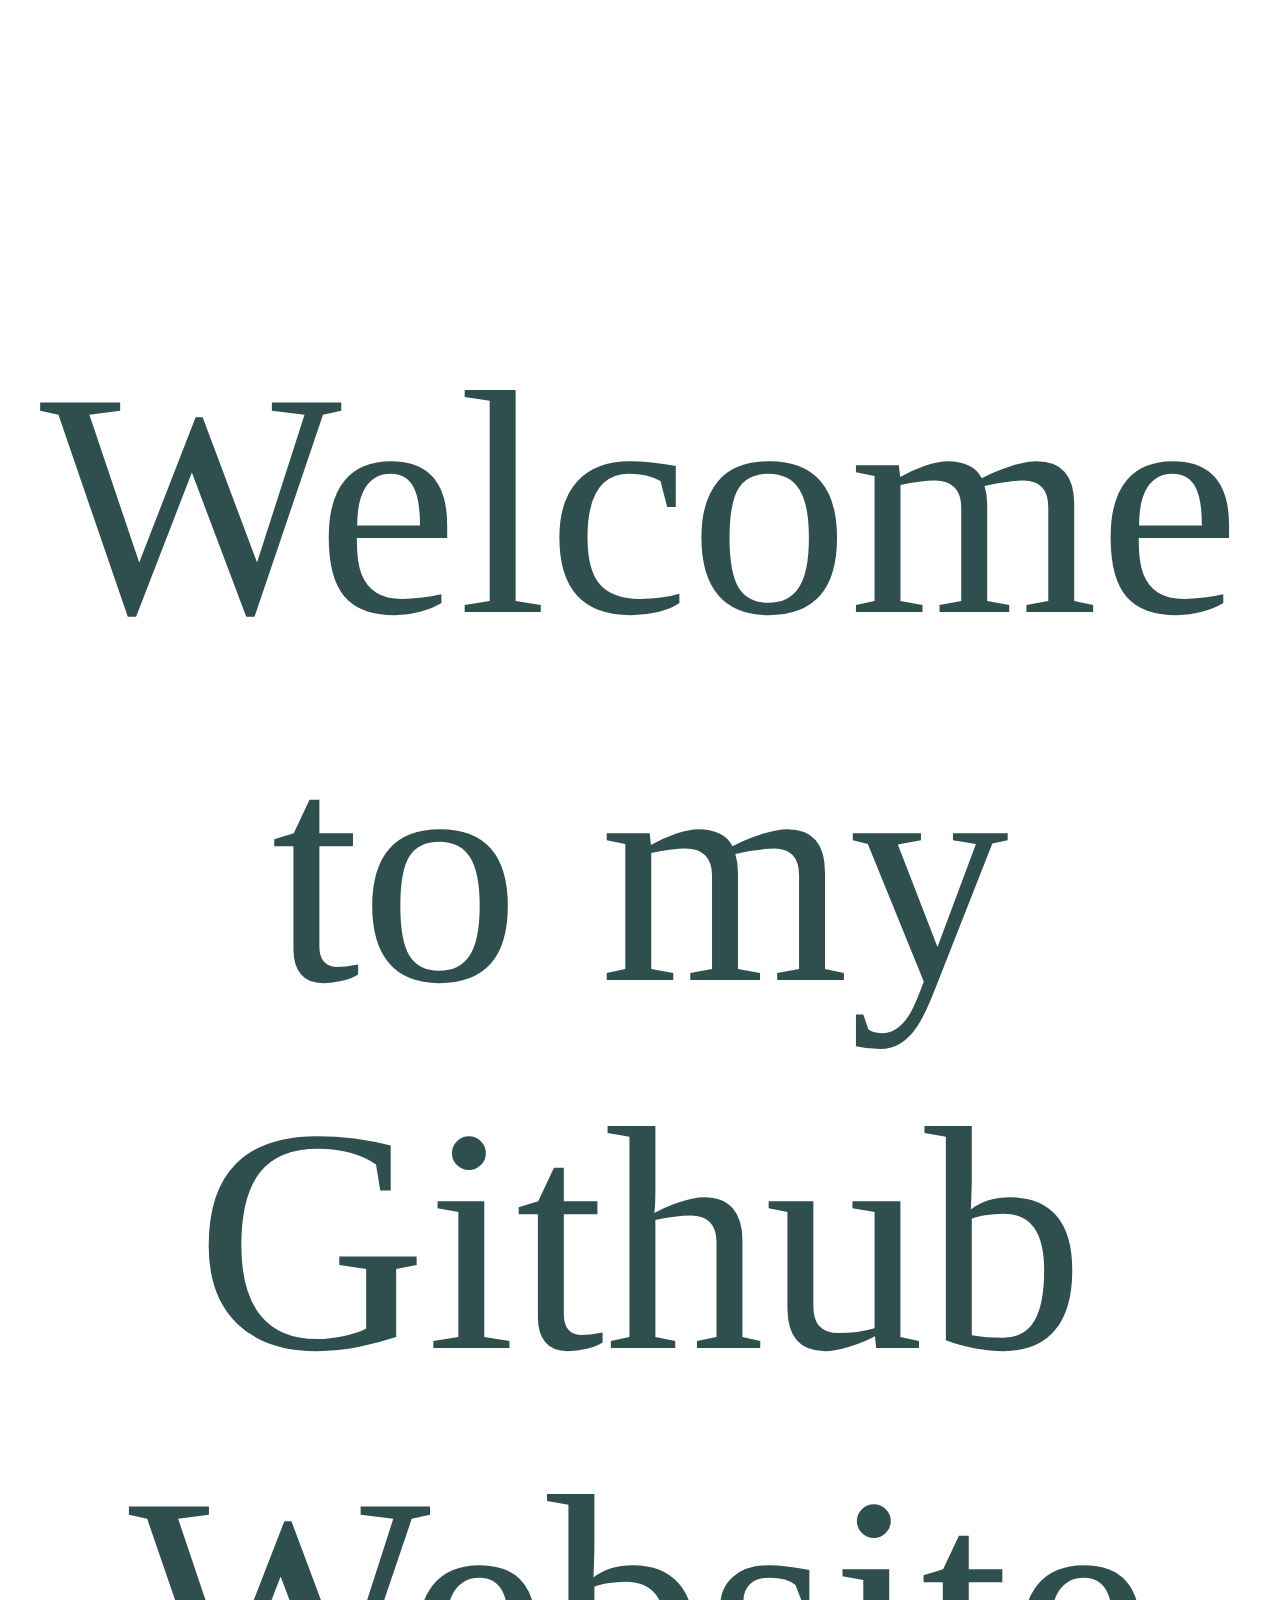
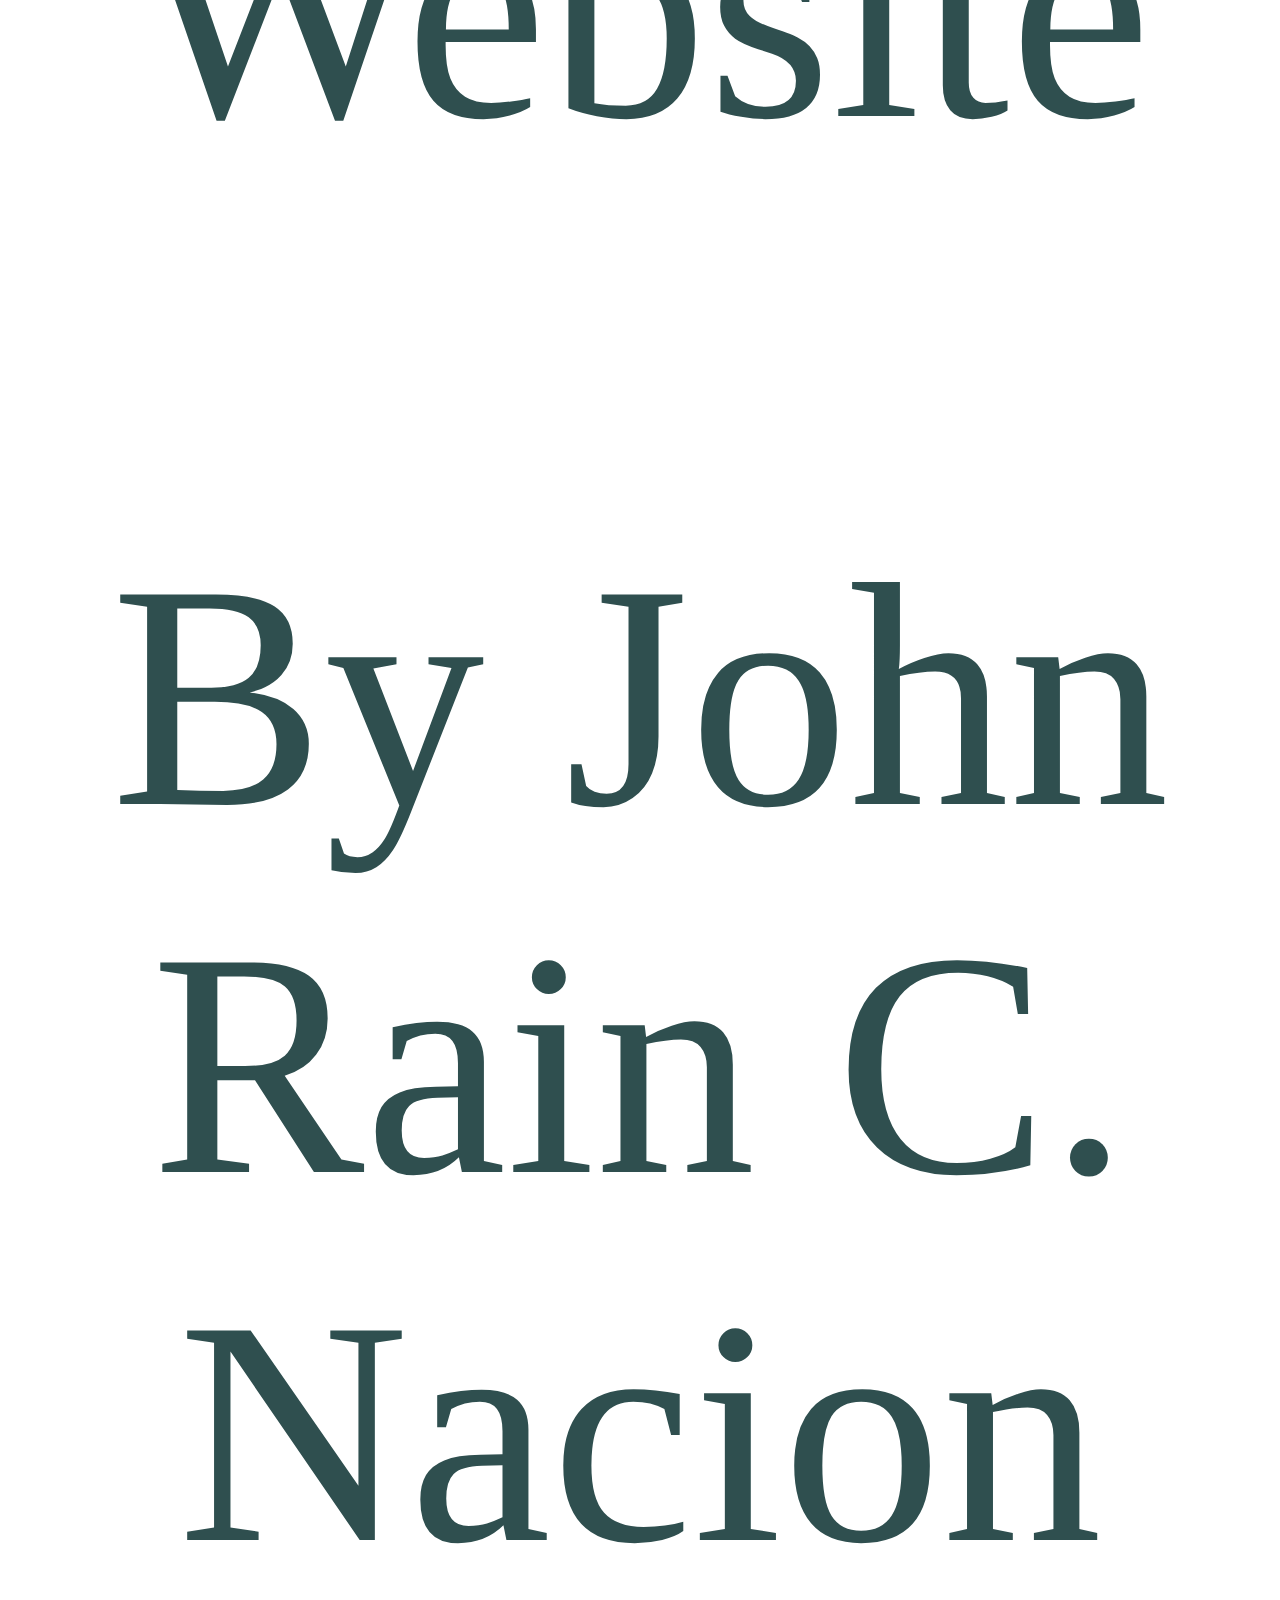
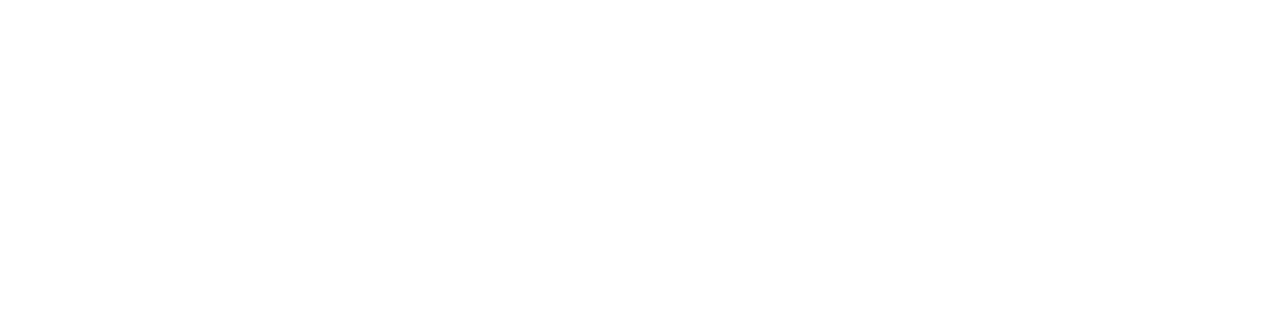
==== index.html @ 305491ba "new naming" ====
<!DOCTYPE html>
<html>
<head>
    <title>This is my Main Page</title>
    <link rel="stylesheet" type="text/css" href="main.css">
</head>
<body>
    <div class="header">
        <p>Welcome to my Github Website</p>
        <p>By John Rain C. Nacion</p>
    </div>
</body>
</html>
---- main.css ----
body{
    background-image: url(https://img.freepik.com/free-vector/blank-blue-halftone-background_53876-99003.jpg?w=2000);
    background-repeat: no-repeat;
    background-position: auto;
    background-size: cover;
    background-attachment: fixed;
    background-blend-mode: lighten;
}
div{
    text-align: center;
    color: darkslategrey;
    font-family: Georgia;
    font-size: 20em;
    font-weight: 200em;
}
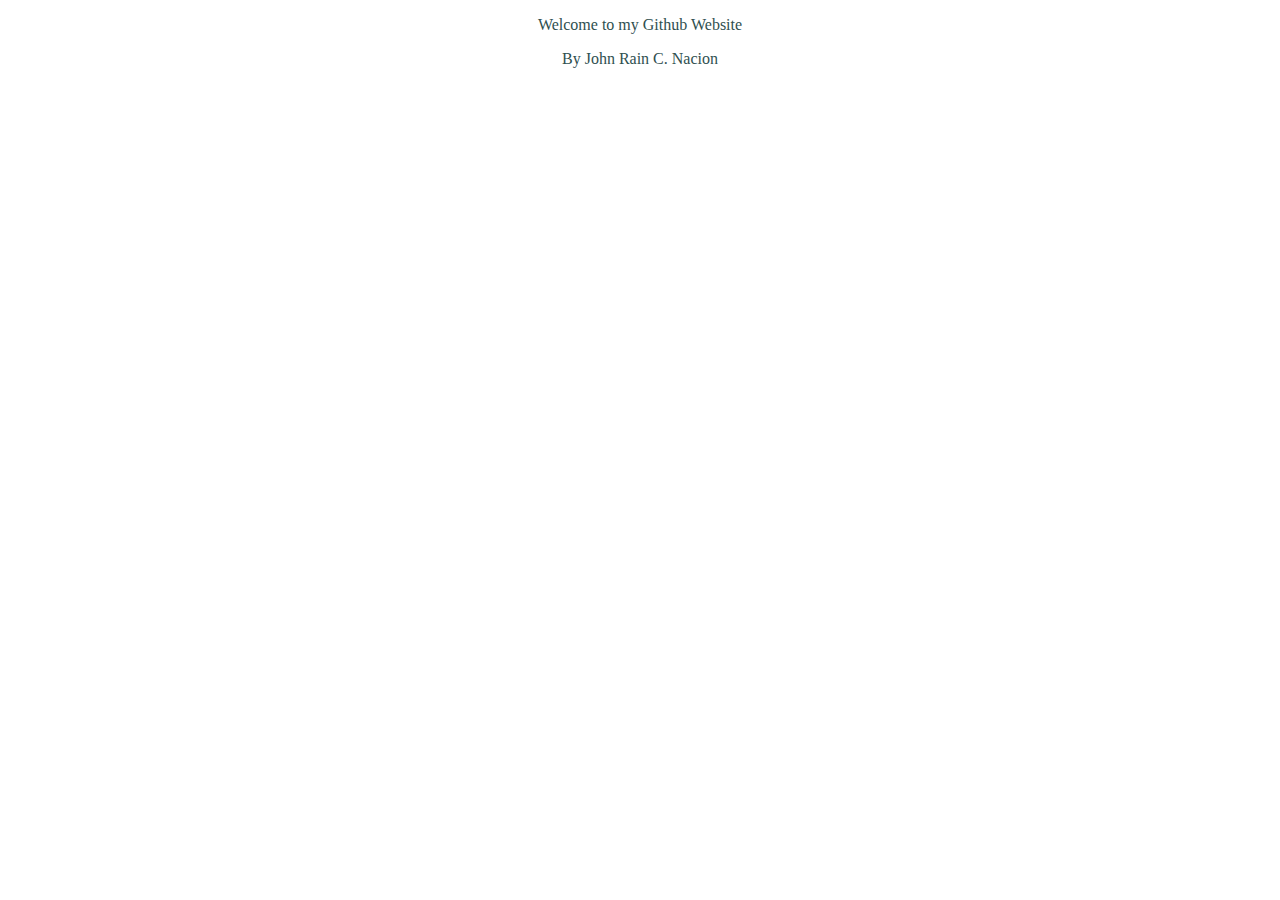
==== commit bfc850c2: "html" ====
--- a/index.html
+++ b/index.html
@@ -2,9 +2,12 @@
 <html>
 <head>
     <title>This is my Main Page</title>
-    <link rel="stylesheet" type="text/css" href="main.css">
+    <link rel="stylesheet" href="main.css">
 </head>
 <body>
+    <div class="background">
+        <!--This is my Background-->
+    </div>
     <div class="header">
         <p>Welcome to my Github Website</p>
         <p>By John Rain C. Nacion</p>
--- a/main.css
+++ b/main.css
@@ -1,15 +1,12 @@
-body{
+main{
     background-image: url(https://img.freepik.com/free-vector/blank-blue-halftone-background_53876-99003.jpg?w=2000);
     background-repeat: no-repeat;
-    background-position: auto;
-    background-size: cover;
+    background-position: center;
+    background-size: auto;
     background-attachment: fixed;
     background-blend-mode: lighten;
 }
 div{
     text-align: center;
     color: darkslategrey;
-    font-family: Georgia;
-    font-size: 20em;
-    font-weight: 200em;
 }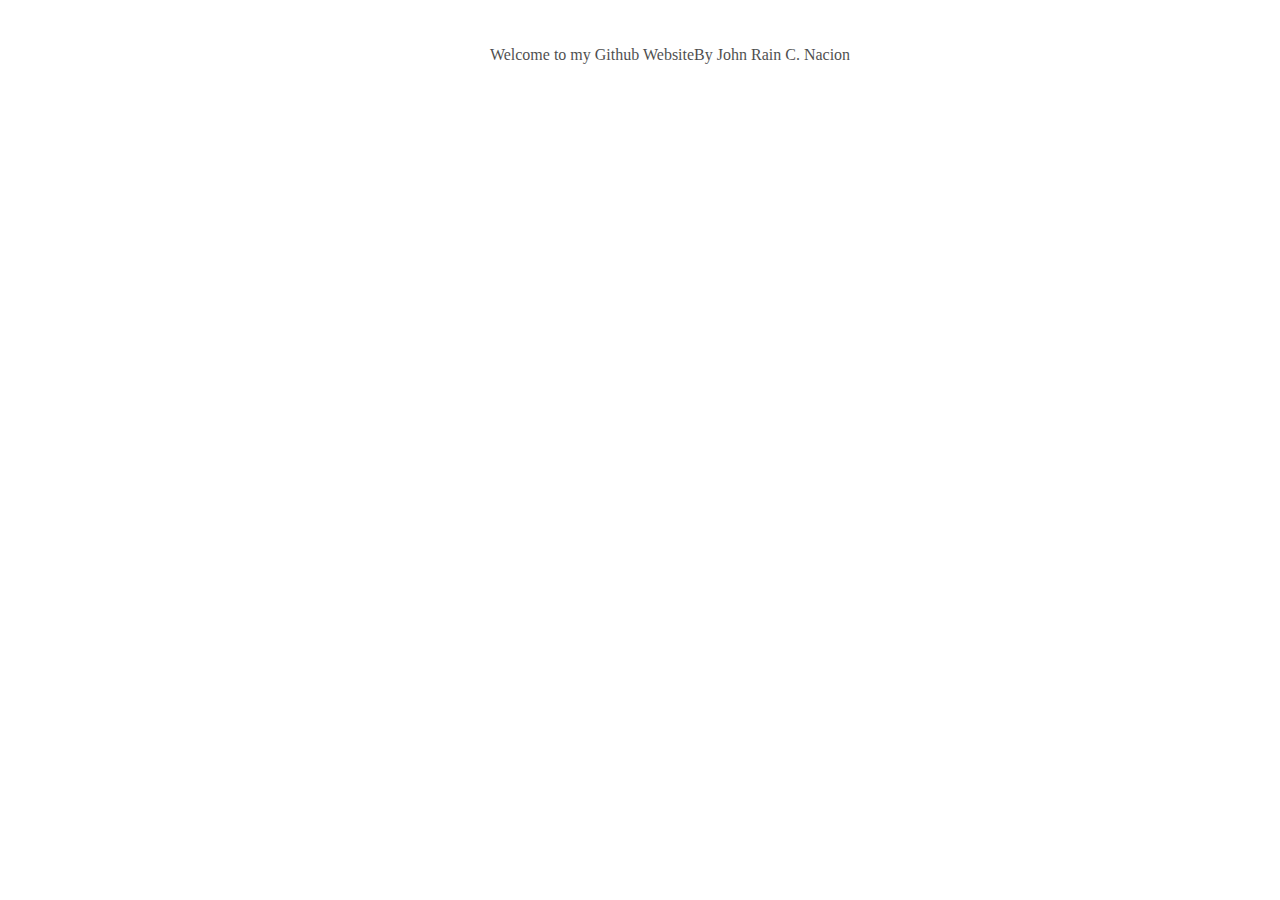
==== commit a4a35836: "Update index.html" ====
--- a/index.html
+++ b/index.html
@@ -5,12 +5,9 @@
     <link rel="stylesheet" href="main.css">
 </head>
 <body>
-    <div class="background">
-        <!--This is my Background-->
-    </div>
     <div class="header">
-        <p>Welcome to my Github Website</p>
-        <p>By John Rain C. Nacion</p>
+        <p class="Primary">Welcome to my Github Website</p>
+        <p class="Secondary">By John Rain C. Nacion</p>
     </div>
 </body>
-</html>+</html>
--- a/main.css
+++ b/main.css
@@ -1,12 +1,25 @@
-main{
-    background-image: url(https://img.freepik.com/free-vector/blank-blue-halftone-background_53876-99003.jpg?w=2000);
-    background-repeat: no-repeat;
-    background-position: center;
-    background-size: auto;
-    background-attachment: fixed;
-    background-blend-mode: lighten;
+body{
+    margin: 0;
+    width: 100%;
+    padding: 0;
 }
-div{
+.header{
+    display: flex;
+    justify-content: center;
+    align-items: center;
     text-align: center;
-    color: darkslategrey;
-}+    width: 100%;
+    height: 100%;
+    padding: 20px;
+    margin: 10px;
+    font-weight: 400;
+    font-family: Times New Roman;
+    color: black;
+    background-image: url(https://img.freepik.com/free-photo/vivid-blurred-colorful-wallpaper-background_58702-3798.jpg?w=2000);
+    background-size: cover;
+    opacity: 0.7;
+}
+.header .primary .secondary{
+    text-align: center;
+    margin: auto;
+}
